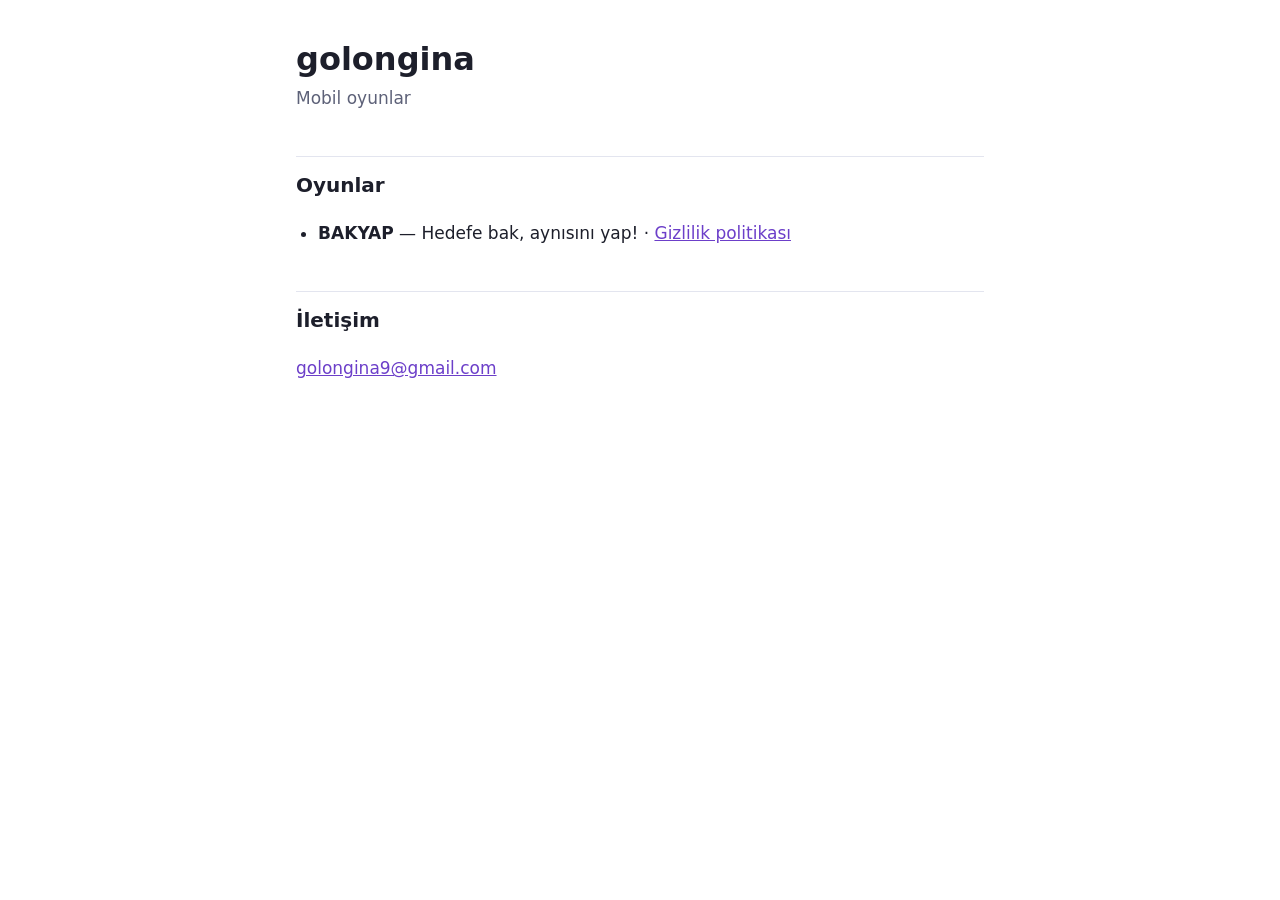
==== index.html @ 75e5c7ad "BAKYAP gizlilik politikası ve app-ads.txt Co-Authored-By: Claude Opus 5.5 <noreply@anthropic.com>" ====
<!doctype html>
<html lang="tr">
<head>
  <meta charset="utf-8">
  <meta name="viewport" content="width=device-width, initial-scale=1">
  <title>golongina</title>
  <meta name="description" content="golongina — mobil oyunlar.">
  <link rel="stylesheet" href="style.css">
</head>
<body>
<main>
  <h1>golongina</h1>
  <p class="meta">Mobil oyunlar</p>

  <h2>Oyunlar</h2>
  <ul>
    <li><strong>BAKYAP</strong> — Hedefe bak, aynısını yap! · <a href="bakyap/gizlilik/">Gizlilik politikası</a></li>
  </ul>

  <h2>İletişim</h2>
  <p><a href="mailto:golongina9@gmail.com">golongina9@gmail.com</a></p>
</main>
</body>
</html>
---- style.css ----
:root {
  --bg: #ffffff;
  --text: #1d1f2b;
  --muted: #5d6178;
  --line: #e3e5ef;
  --accent: #6c3fc9;
  --table-head: #f4f2fb;
}

@media (prefers-color-scheme: dark) {
  :root {
    --bg: #14162b;
    --text: #eceefa;
    --muted: #9aa0d0;
    --line: #2a2e55;
    --accent: #b39cff;
    --table-head: #1f2242;
  }
}

* {
  box-sizing: border-box;
}

body {
  margin: 0;
  background: var(--bg);
  color: var(--text);
  font: 17px/1.65 system-ui, -apple-system, "Segoe UI", Roboto, sans-serif;
}

main {
  max-width: 720px;
  margin: 0 auto;
  padding: 40px 16px 64px;
}

h1 {
  font-size: 2rem;
  line-height: 1.2;
  margin: 0 0 6px;
}

h2 {
  font-size: 1.25rem;
  margin: 2.2em 0 0.5em;
  padding-top: 0.6em;
  border-top: 1px solid var(--line);
}

.meta {
  color: var(--muted);
  margin: 0 0 1.5em;
}

a {
  color: var(--accent);
}

ul {
  padding-left: 1.3em;
}

li {
  margin: 0.3em 0;
}

table {
  width: 100%;
  border-collapse: collapse;
  margin: 1em 0;
  font-size: 0.95rem;
}

th,
td {
  text-align: left;
  padding: 8px 10px;
  border: 1px solid var(--line);
  vertical-align: top;
}

th {
  background: var(--table-head);
}

code {
  font-size: 0.9em;
}

footer {
  margin-top: 3em;
  color: var(--muted);
  font-size: 0.9rem;
}
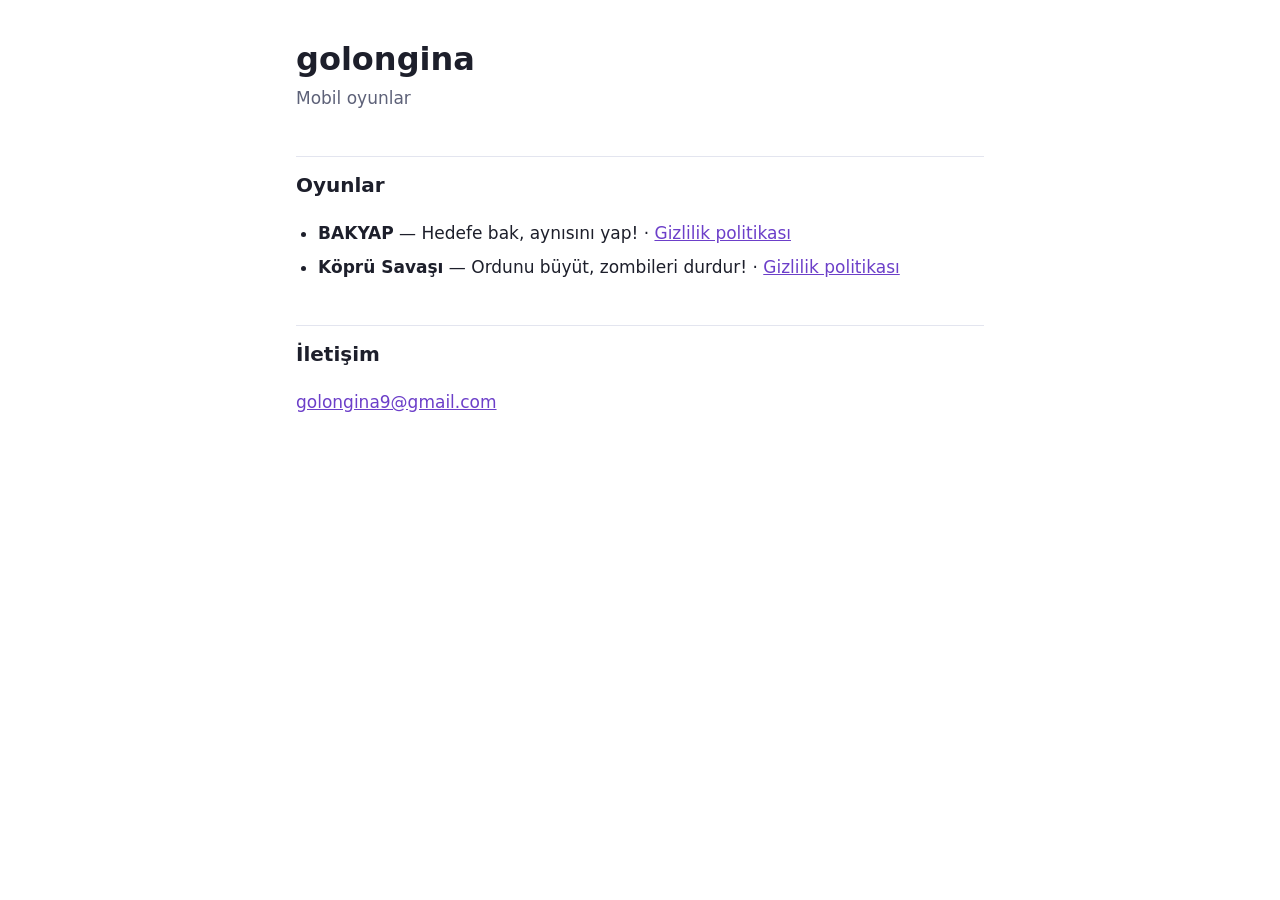
==== commit d66bc8e0: "Ana sayfaya Köprü Savaşı eklendi Co-Authored-By: Claude Opus 5.5 <noreply@anthropic.com>" ====
--- a/index.html
+++ b/index.html
@@ -15,6 +15,7 @@
   <h2>Oyunlar</h2>
   <ul>
     <li><strong>BAKYAP</strong> — Hedefe bak, aynısını yap! · <a href="bakyap/gizlilik/">Gizlilik politikası</a></li>
+    <li><strong>Köprü Savaşı</strong> — Ordunu büyüt, zombileri durdur! · <a href="koprusavasi/gizlilik/">Gizlilik politikası</a></li>
   </ul>
 
   <h2>İletişim</h2>
